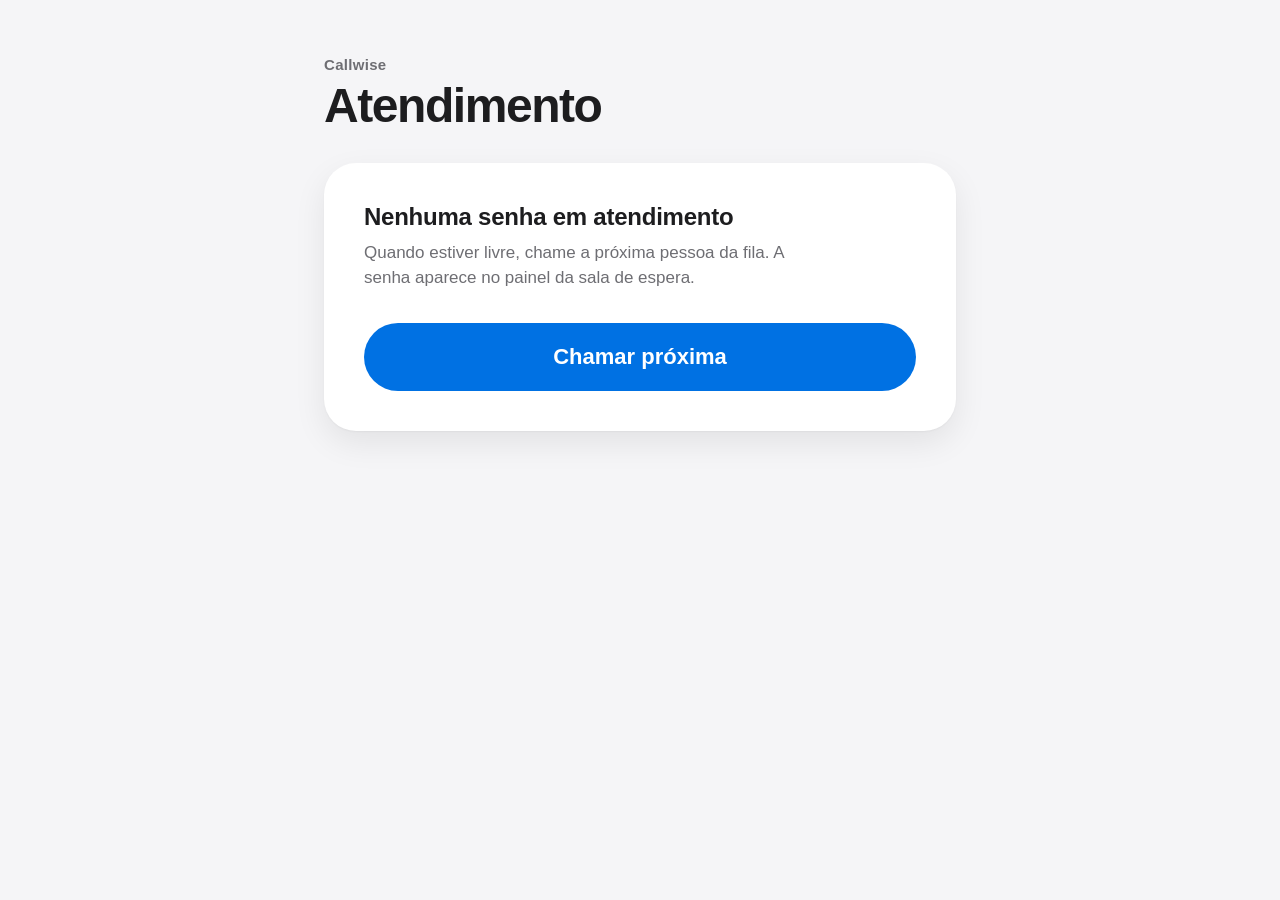
==== src/main/resources/static/atendente/index.html @ cf611fe6 "feat: add atendente page structure" ====
<!DOCTYPE html>
<html lang="pt-BR">
<head>
    <meta charset="UTF-8">
    <meta name="viewport" content="width=device-width, initial-scale=1.0">
    <meta name="color-scheme" content="light dark">
    <title>Callwise - Atendente</title>
    <link rel="stylesheet" href="style.css">
</head>
<body>
    <main class="atendente">

        <header class="cabecalho">
            <p class="marca">Callwise</p>
            <h1>Atendimento</h1>
        </header>

        <!-- Estado 1: livre, esperando para chamar alguém -->
        <section id="livre" class="cartao livre">
            <h2>Nenhuma senha em atendimento</h2>
            <p class="explicacao">
                Quando estiver livre, chame a próxima pessoa da fila.
                A senha aparece no painel da sala de espera.
            </p>
            <button id="btn-chamar" class="botao botao-principal botao-grande" type="button">Chamar próxima</button>
        </section>

        <!-- Estado 2: atendendo uma senha -->
        <section id="ocupado" class="cartao ocupado" hidden>
            <p class="rotulo">Em atendimento</p>
            <div class="senha">
                <p id="codigo" class="senha-codigo"></p>
                <p id="tipo" class="senha-tipo"></p>
            </div>
            <p id="retirada" class="retirada"></p>

            <div class="acoes">
                <button id="btn-rechamar" class="botao botao-secundario" type="button">Rechamar</button>
                <button id="btn-ausente" class="botao botao-secundario" type="button">Marcar ausente</button>
                <button id="btn-finalizar" class="botao botao-principal" type="button">Finalizar atendimento</button>
            </div>
        </section>

        <p id="aviso" class="aviso" role="status" aria-live="polite"></p>

    </main>

    <script src="script.js"></script>
</body>
</html>
---- src/main/resources/static/atendente/style.css ----
/* ---------- Cores (claro e escuro, iguais às do totem) ---------- */

:root {
    --fundo: #f5f5f7;
    --superficie: #ffffff;
    --texto: #1d1d1f;
    --texto-secundario: #6e6e73;
    --neutro: #e8e8ed;
    --azul: #0071e3;
    --azul-suave: #e8f2fd;
    --laranja: #b25000;
    --laranja-suave: #fff1e0;
    --erro: #b3261e;
    --erro-suave: #fdeceb;
    --sombra: 0 1px 2px rgba(0, 0, 0, 0.04), 0 12px 32px rgba(0, 0, 0, 0.08);
}

@media (prefers-color-scheme: dark) {
    :root {
        --fundo: #000000;
        --superficie: #1c1c1e;
        --texto: #f5f5f7;
        --texto-secundario: #a1a1a6;
        --neutro: #2c2c2e;
        --azul: #0a84ff;
        --azul-suave: #0a2a4d;
        --laranja: #ff9f0a;
        --laranja-suave: #3d2a05;
        --erro: #ff6961;
        --erro-suave: #3b1513;
        --sombra: none;
    }
}

/* ---------- Base ---------- */

* {
    box-sizing: border-box;
    margin: 0;
}

[hidden] {
    display: none !important;
}

body {
    font-family: -apple-system, BlinkMacSystemFont, "SF Pro Display", "Segoe UI", Roboto, Helvetica, Arial, sans-serif;
    background: var(--fundo);
    color: var(--texto);
    min-height: 100vh;
    display: flex;
    justify-content: center;
    -webkit-font-smoothing: antialiased;
}

.atendente {
    width: 100%;
    max-width: 680px;
    padding: 56px 24px;
}

/* ---------- Cabeçalho ---------- */

.cabecalho {
    margin-bottom: 32px;
}

.marca {
    font-size: 0.9375rem;
    font-weight: 600;
    letter-spacing: 0.02em;
    color: var(--texto-secundario);
    margin-bottom: 8px;
}

h1 {
    font-size: clamp(2.25rem, 5vw, 3rem);
    font-weight: 700;
    letter-spacing: -0.03em;
    line-height: 1.05;
}

/* ---------- Cartão ---------- */

.cartao {
    background: var(--superficie);
    border-radius: 32px;
    box-shadow: var(--sombra);
    padding: 40px;
}

/* Estado livre */

.livre h2 {
    font-size: 1.5rem;
    font-weight: 600;
    letter-spacing: -0.01em;
}

.explicacao {
    margin-top: 10px;
    max-width: 46ch;
    font-size: 1.0625rem;
    line-height: 1.45;
    color: var(--texto-secundario);
}

/* Estado em atendimento */

.rotulo {
    font-size: 1.0625rem;
    font-weight: 500;
    color: var(--texto-secundario);
}

.senha {
    display: flex;
    flex-wrap: wrap;
    align-items: center;
    gap: 8px 20px;
    margin-top: 4px;
}

.senha-codigo {
    font-size: clamp(4.5rem, 14vw, 7rem);
    font-weight: 700;
    letter-spacing: -0.04em;
    line-height: 1;
    font-variant-numeric: tabular-nums;
}

.ocupado:not([hidden]) .senha-codigo {
    animation: senha-aparece 0.35s cubic-bezier(0.2, 0.9, 0.3, 1.15) both;
}

.senha-tipo {
    padding: 6px 16px;
    border-radius: 999px;
    font-size: 1.25rem;
    font-weight: 600;
    background: var(--azul-suave);
    color: var(--azul);
}

.senha-tipo.prioritaria {
    background: var(--laranja-suave);
    color: var(--laranja);
}

.retirada {
    margin-top: 12px;
    font-size: 1.0625rem;
    color: var(--texto-secundario);
    font-variant-numeric: tabular-nums;
}

/* ---------- Botões ---------- */

.acoes {
    margin-top: 36px;
    display: grid;
    grid-template-columns: auto auto 1fr;
    gap: 12px;
}

.botao {
    min-height: 56px;
    padding: 0 24px;
    white-space: nowrap;
    border: none;
    border-radius: 999px;
    font-family: inherit;
    font-size: 1.0625rem;
    font-weight: 600;
    cursor: pointer;
    transition: transform 0.18s ease, filter 0.18s ease;
}

.botao-principal {
    background: var(--azul);
    color: #ffffff;
}

.botao-secundario {
    background: var(--neutro);
    color: var(--texto);
}

.botao-grande {
    margin-top: 32px;
    width: 100%;
    min-height: 68px;
    font-size: 1.375rem;
}

.botao:hover {
    filter: brightness(1.06);
}

.botao:active {
    transform: scale(0.97);
}

.botao:focus-visible {
    outline: 4px solid var(--azul);
    outline-offset: 3px;
}

.botao:disabled {
    opacity: 0.45;
    cursor: wait;
    transform: none;
}

/* ---------- Aviso do resultado de cada ação ---------- */

.aviso {
    margin-top: 20px;
    min-height: 1.5em;
    padding: 0 8px;
    font-size: 1.0625rem;
    font-weight: 500;
    color: var(--texto-secundario);
}

.aviso.erro {
    padding: 14px 20px;
    border-radius: 18px;
    background: var(--erro-suave);
    color: var(--erro);
}

@keyframes senha-aparece {
    from {
        opacity: 0;
        transform: scale(0.94);
    }
    to {
        opacity: 1;
        transform: none;
    }
}

/* ---------- Acessibilidade ---------- */

@media (prefers-reduced-motion: reduce) {
    .ocupado:not([hidden]) .senha-codigo {
        animation: none;
    }

    .botao {
        transition: none;
    }

    .botao:active {
        transform: none;
    }
}

/* ---------- Telas menores ---------- */

@media (max-width: 600px) {
    .atendente {
        padding: 32px 16px;
    }

    .cartao {
        padding: 28px 24px;
        border-radius: 28px;
    }
}

/* os três botões só cabem lado a lado a partir de ~720px; abaixo disso empilham,
   e o principal fica embaixo, perto do polegar */
@media (max-width: 720px) {
    .acoes {
        grid-template-columns: 1fr;
    }
}
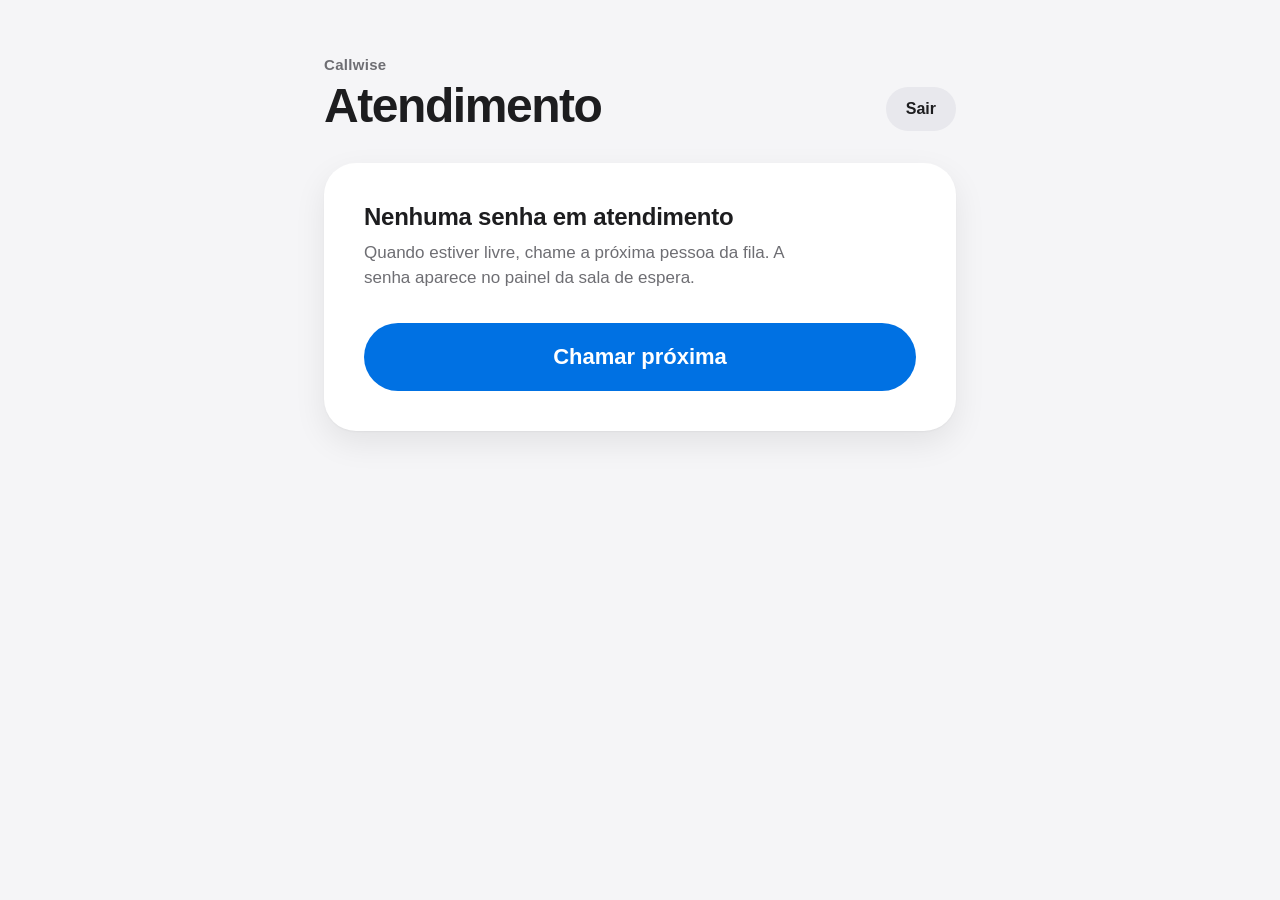
==== commit f4106fea: "feat: add logout and session expiry handling to atendente screen" ====
--- a/src/main/resources/static/atendente/index.html
+++ b/src/main/resources/static/atendente/index.html
@@ -11,8 +11,14 @@
     <main class="atendente">
 
         <header class="cabecalho">
-            <p class="marca">Callwise</p>
-            <h1>Atendimento</h1>
+            <div>
+                <p class="marca">Callwise</p>
+                <h1>Atendimento</h1>
+            </div>
+            <!-- O Spring Security encerra a sessão em POST /logout -->
+            <form method="post" action="/logout">
+                <button class="botao botao-sair" type="submit">Sair</button>
+            </form>
         </header>
 
         <!-- Estado 1: livre, esperando para chamar alguém -->
--- a/src/main/resources/static/atendente/style.css
+++ b/src/main/resources/static/atendente/style.css
@@ -63,6 +63,10 @@
 
 .cabecalho {
     margin-bottom: 32px;
+    display: flex;
+    justify-content: space-between;
+    align-items: flex-end;
+    gap: 16px;
 }
 
 .marca {
@@ -186,6 +190,14 @@
     color: var(--texto);
 }
 
+.botao-sair {
+    min-height: 44px;
+    padding: 0 20px;
+    font-size: 1rem;
+    background: var(--neutro);
+    color: var(--texto);
+}
+
 .botao-grande {
     margin-top: 32px;
     width: 100%;
